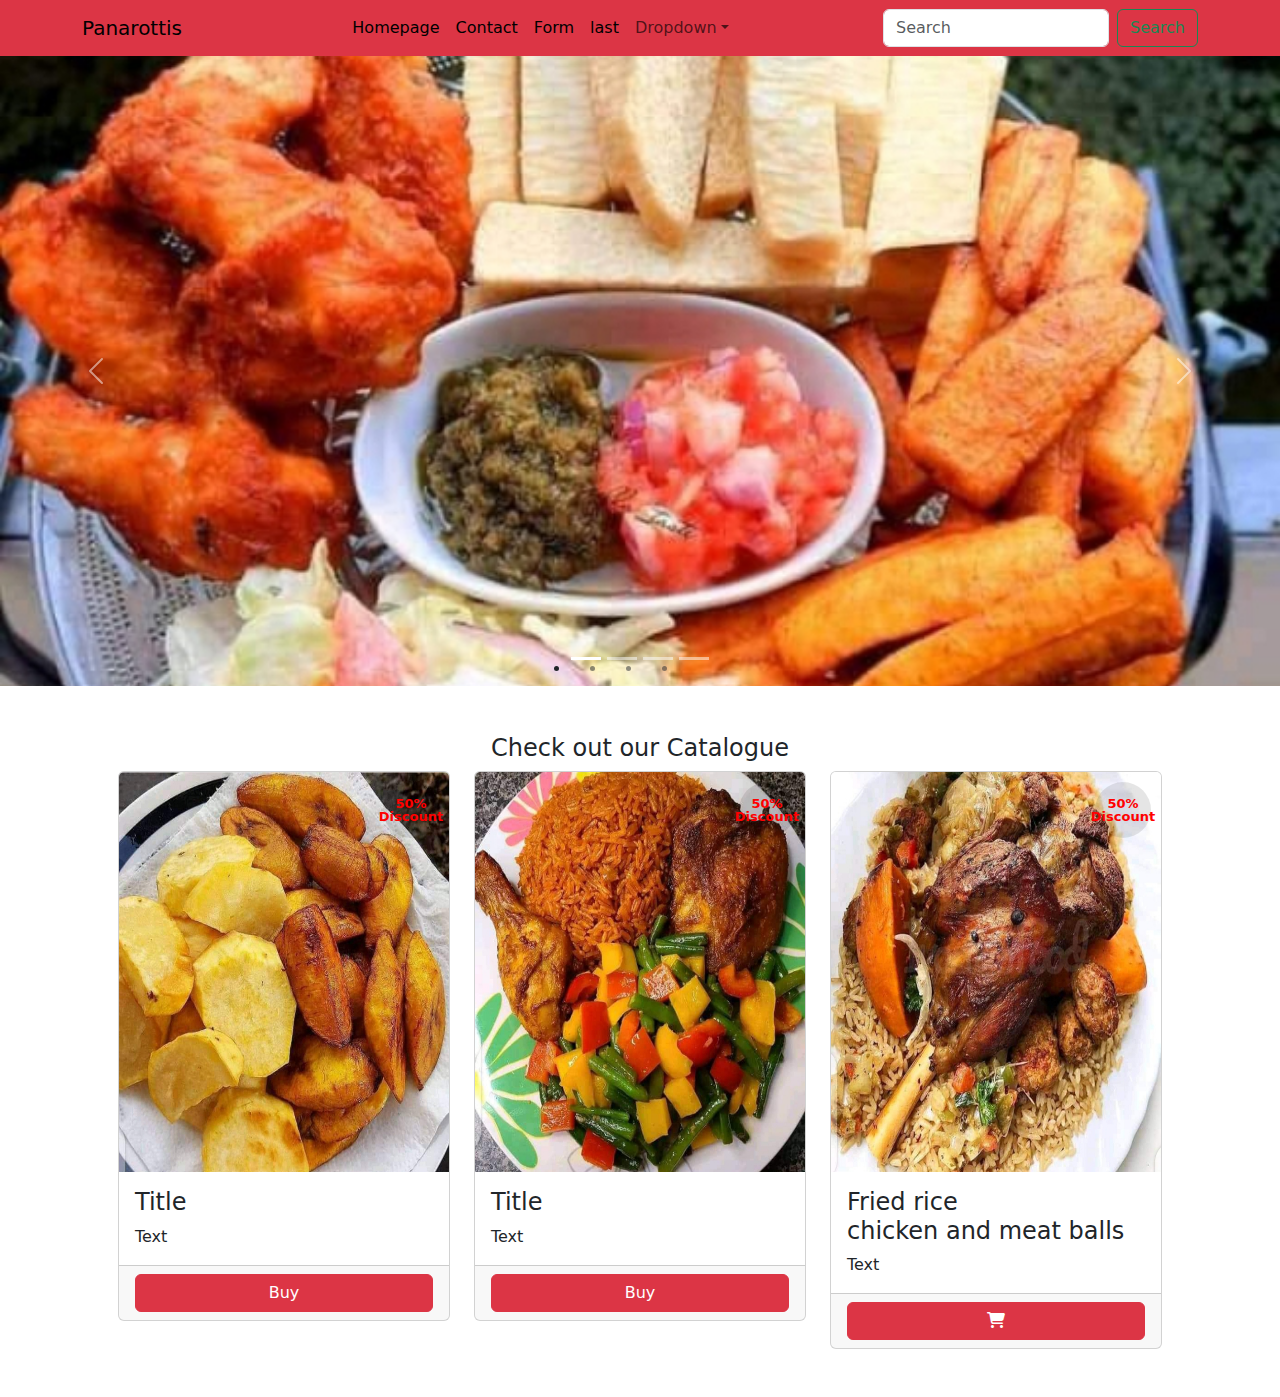
==== index.html @ 8d48247d "not completed" ====
<!DOCTYPE html>
<html lang="en">

<head>
    <meta charset="UTF-8">
    <meta http-equiv="X-UA-Compatible" content="IE=edge">
    <meta name="viewport" content="width=device-width, initial-scale=1.0">
    <title>Document</title>
    <link rel="stylesheet" href="./bootstrap.min.css">
    <link rel="stylesheet" href="./style.css">
    <link rel="stylesheet" href="./animate.min.css">
    <link rel="stylesheet" href="./fontawesome-free-6.4.0-web/css/all.min.css">
</head>

<body>
    <header>
     <!-- <nav class="navbar navbar-expand-md bg-danger navbar-dark">

     <a href="" class="navbar-brand">Logo</a>

     <button class="navbar-toggler" data-bs-target="#links" data-bs-toggle="collapse">
      <span class="navbar-toggler-icon"></span>
     </button>

     <div class="collapse navbar-collapse" id="links">
       <ul class="navbar-nav">
          <li class="nav-item"><a class="nav-link"href="">About</a></li>
          <li class="nav-item"><a class="nav-link"href="">Contact</a></li>
          <li class="nav-item"><a class="nav-link"href="">Payment</a></li> 
          
          <li class="nav-item dropdown" data-bs-toggle="dropdown">
            <a class="nav-link dropdown-toggle" href="">Services</a>
            
            <div class="dropdown-menu">
                <a href="" class="dropdown-item">Coding</a>
                <a href="" class="dropdown-item">CrytoCurrency Trading</a>
            </div>
          </li>    
       </ul>
     </div>
   </nav> -->


    <nav class="navbar navbar-expand-sm navbar-light bg-danger bs-w-40%">
        <div class="container">
            <a class="navbar-brand" href="#" >Panarottis</a>          
            <button class="navbar-toggler d-lg-none" type="button" data-bs-toggle="collapse"
                data-bs-target="#collapsibleNavId" aria-controls="collapsibleNavId" aria-expanded="false"
                aria-label="Toggle navigation">
                <span class="navbar-toggler-icon"></span>
            </button>

            
            <div class="collapse navbar-collapse" id="collapsibleNavId">
                <ul class="navbar-nav m-auto mt-2 mt-lg-0">
                    
                    <li class="nav-item">
                        <a class="nav-link active" href="./index.html" aria-current="page">Homepage <span
                                class="visually-hidden">(current)</span></a>
                    </li>

                    <li class="nav-item">
                        <a class="nav-link active" href="./contact.html" aria-current="page">Contact <span
                                class="visually-hidden">(current)</span></a>
                    </li>

                    <li class="nav-item">
                        <a class="nav-link active" href="./faq.html" aria-current="page">Form <span
                                class="visually-hidden">(current)</span></a>
                    </li>

                    <li class="nav-item">
                        <a class="nav-link active" href="./testing.html" aria-current="page">last <span
                                class="visually-hidden">(current)</span></a>
                    </li>
                    <!-- <li class="nav-item">
                        <a class="nav-link" href="#">Link</a>
                    </li> -->
                    <li class="nav-item dropdown">
                        <a class="nav-link dropdown-toggle" href="#" id="dropdownId" data-bs-toggle="dropdown"
                            aria-haspopup="true" aria-expanded="false">Dropdown</a>
                        <div class="dropdown-menu" aria-labelledby="dropdownId">
                            <a class="dropdown-item" href="#">Action 1</a>
                            <a class="dropdown-item" href="#">Action 2</a>
                            <a class="dropdown-item" href="#">Action 3</a>
                            <a class="dropdown-item" href="#">Action 4</a>
                        </div>
                    </li>
                </ul>
                <form class="d-flex my-2 my-lg-0">
                    <input class="form-control me-sm-2" type="text" placeholder="Search">
                    <button class="btn btn-outline-success my-2 my-sm-0" type="submit">Search</button>
                </form>
            </div>
        </div>
    </nav>

    <div id="carouselId" class="carousel slide" data-bs-ride="carousel">
        <div class="carousel-indicators">
            <li data-bs-target="#carouselId" data-bs-slide-to="0" class="active" aria-current="true"
                aria-label="First slide"></li>
            <li data-bs-target="#carouselId" data-bs-slide-to="1" aria-label="Second slide"></li>
            <li data-bs-target="#carouselId" data-bs-slide-to="2" aria-label="Third slide"></li>
            <li data-bs-target="#carouselId" data-bs-slide-to="3" aria-label="Fourth slide"></li>
        </div>
        <div class="carousel-inner" role="listbox">
            <div class="carousel-item active">
                <img src="./image/9.png" class="w-100 d-block" alt="First slide">
            </div>
            <div class="carousel-item">
                <img src="./image/6.png" class="w-100 d-block" alt="Second slide">
            </div>
            <div class="carousel-item">
                <img src="./image/8.png" class="w-100 d-block" alt="Third slide">
            </div>

            <div class="carousel-item">
                <img src="./image/3.png" class="w-100 d-block" alt="Fourth slide">
            </div>
        </div>
        <button class="carousel-control-prev" type="button" data-bs-target="#carouselId" data-bs-slide="prev">
            <span class="carousel-control-prev-icon" aria-hidden="true"></span>
            <span class="visually-hidden">Previous</span>
        </button>
        <button class="carousel-control-next" type="button" data-bs-target="#carouselId" data-bs-slide="next">
            <span class="carousel-control-next-icon" aria-hidden="true"></span>
            <span class="visually-hidden">Next</span>
        </button>
    </div>
    </div>
   

    </header> 

    <main class="product container p-md-5 p-1">
        <h4 class="text-center animate__animated animate__heartBeat animate__infinite animate__delay-25">Check out our Catalogue</h4>

        <div class="row">
            <div class="col-md-4 col-12">
                <div class="card">
                    <img class="card-img-top" src="./image/8.png" alt="Title">
                    <span class="badge rounded-pill text-bg-primary ">50%<br>Discount </span>
                    <div class="card-body">
                        <h4 class="card-title">Title</h4>
                        <p class="card-text">Text</p>
                    </div>
                    <div class="card-footer">
                        <button class="w-100 btn btn-danger">Buy</button>
                    </div>
                </div>
            </div>

            <div class="col-md-4 col-12">
                <div class="card">
                    <img class="card-img-top" src="./image/5.png" alt="Title">
                    <span class="badge rounded-pill text-bg-primary ">50%<br>Discount </span>
                    <div class="card-body">
                        <h4 class="card-title">Title</h4>
                        <p class="card-text">Text</p>
                    </div>

                    <div class="card-footer">
                        <button class="w-100 btn btn-danger">Buy</button>
                    </div>
                </div>
            </div>
            <div class="col-md-4 col-12">
                <div class="card">
                    <img class="card-img-top" src="./image/7.png" alt="Title">
                    <span class="badge rounded-pill text-bg-primary ">50%<br>Discount</span>
                    <div class="card-body">
                        <h4 class="card-title">Fried rice <br> chicken and meat balls</h4>
                        <p class="card-text">Text</p>
                    </div>

                    <div class="card-footer">
                        <button class="w-100 btn btn-danger"><i class="fa-solid fa-shopping-cart"></i></button>
                    </div>
                </div>
            </div>

        </div>
    </main>


    <script src="./bootstrap.bundle.min.js"></script>
</body>

</html>
---- style.css ----
.carousel-item img{
    height: 70vh;
    object-fit: cover;
}

.product .badge {
    display: flex;
    justify-content: center;
    align-items: center;
    width: 3.5rem;
    height: 3.5rem;
    position: absolute;
    top: 10px;
    right: 10px;
    background-color:rgb(0,0,0,0.1)!important;
    font-size: small;
    color: red !important;
    
}

img{
    width: 15rem;
    height: 25rem;
}
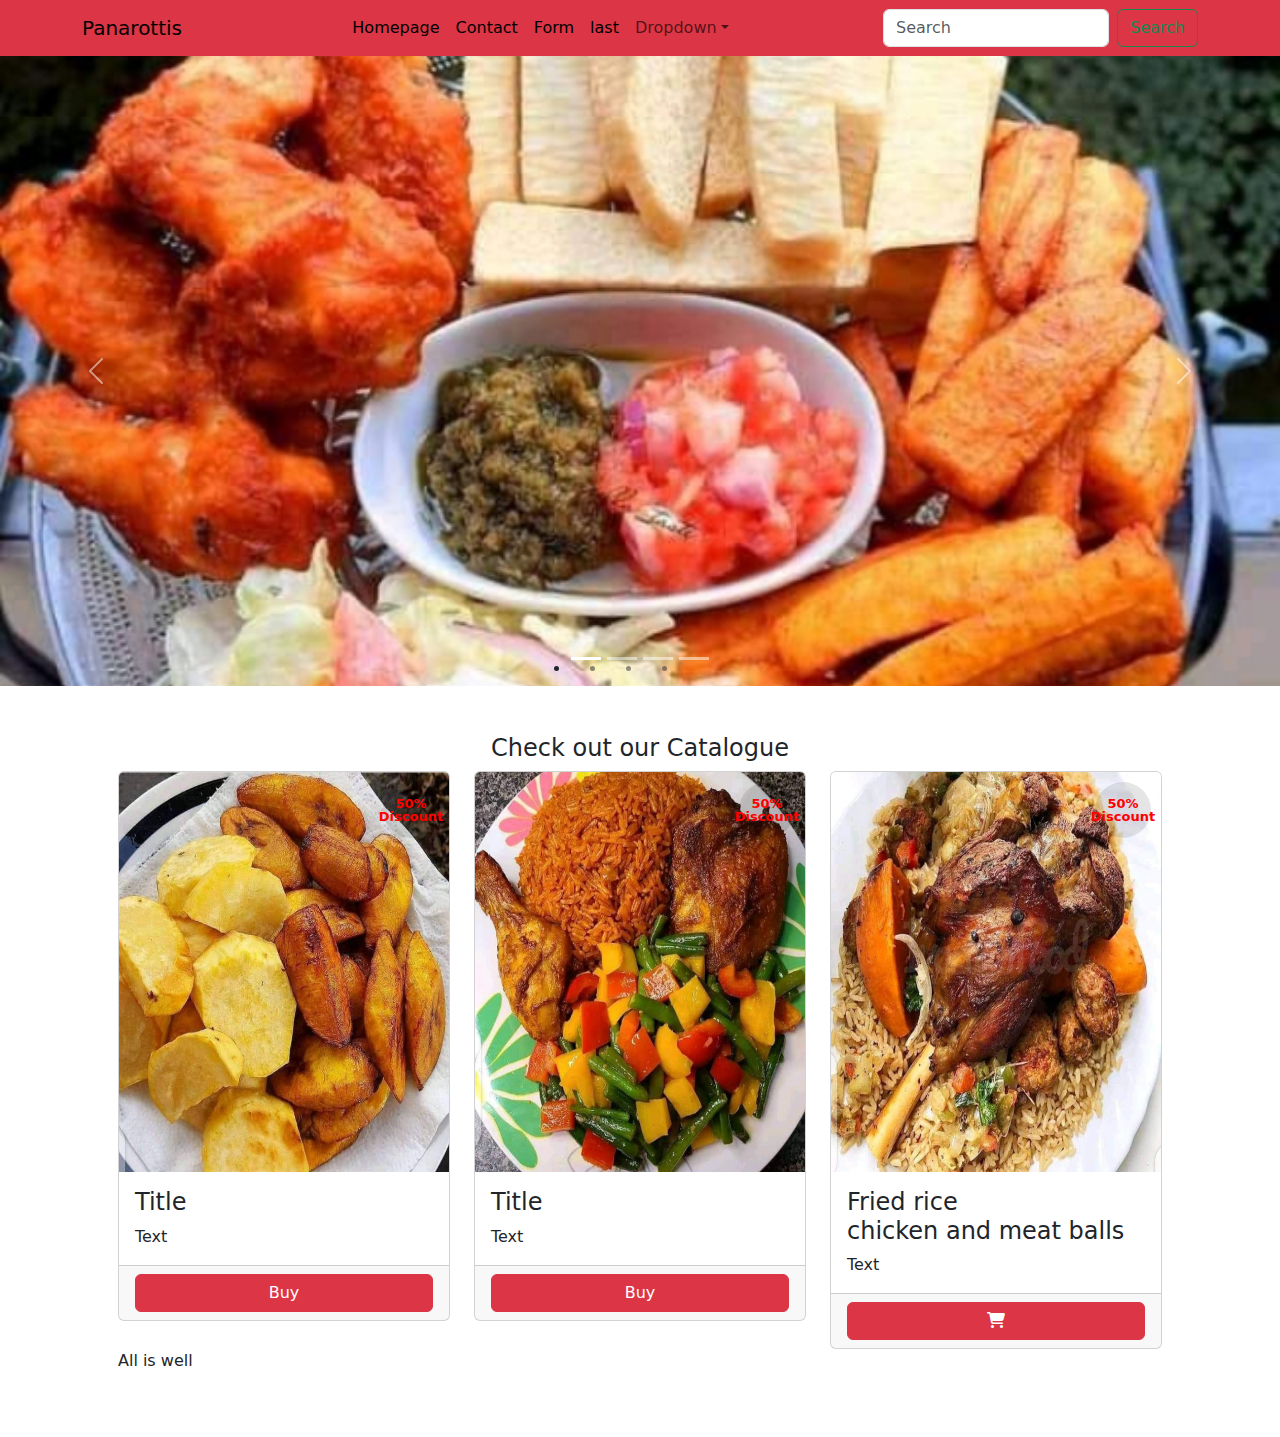
==== commit b6201759: "done" ====
--- a/index.html
+++ b/index.html
@@ -178,7 +178,7 @@
                     </div>
                 </div>
             </div>
-
+            <p>All is well</p>
         </div>
     </main>
 
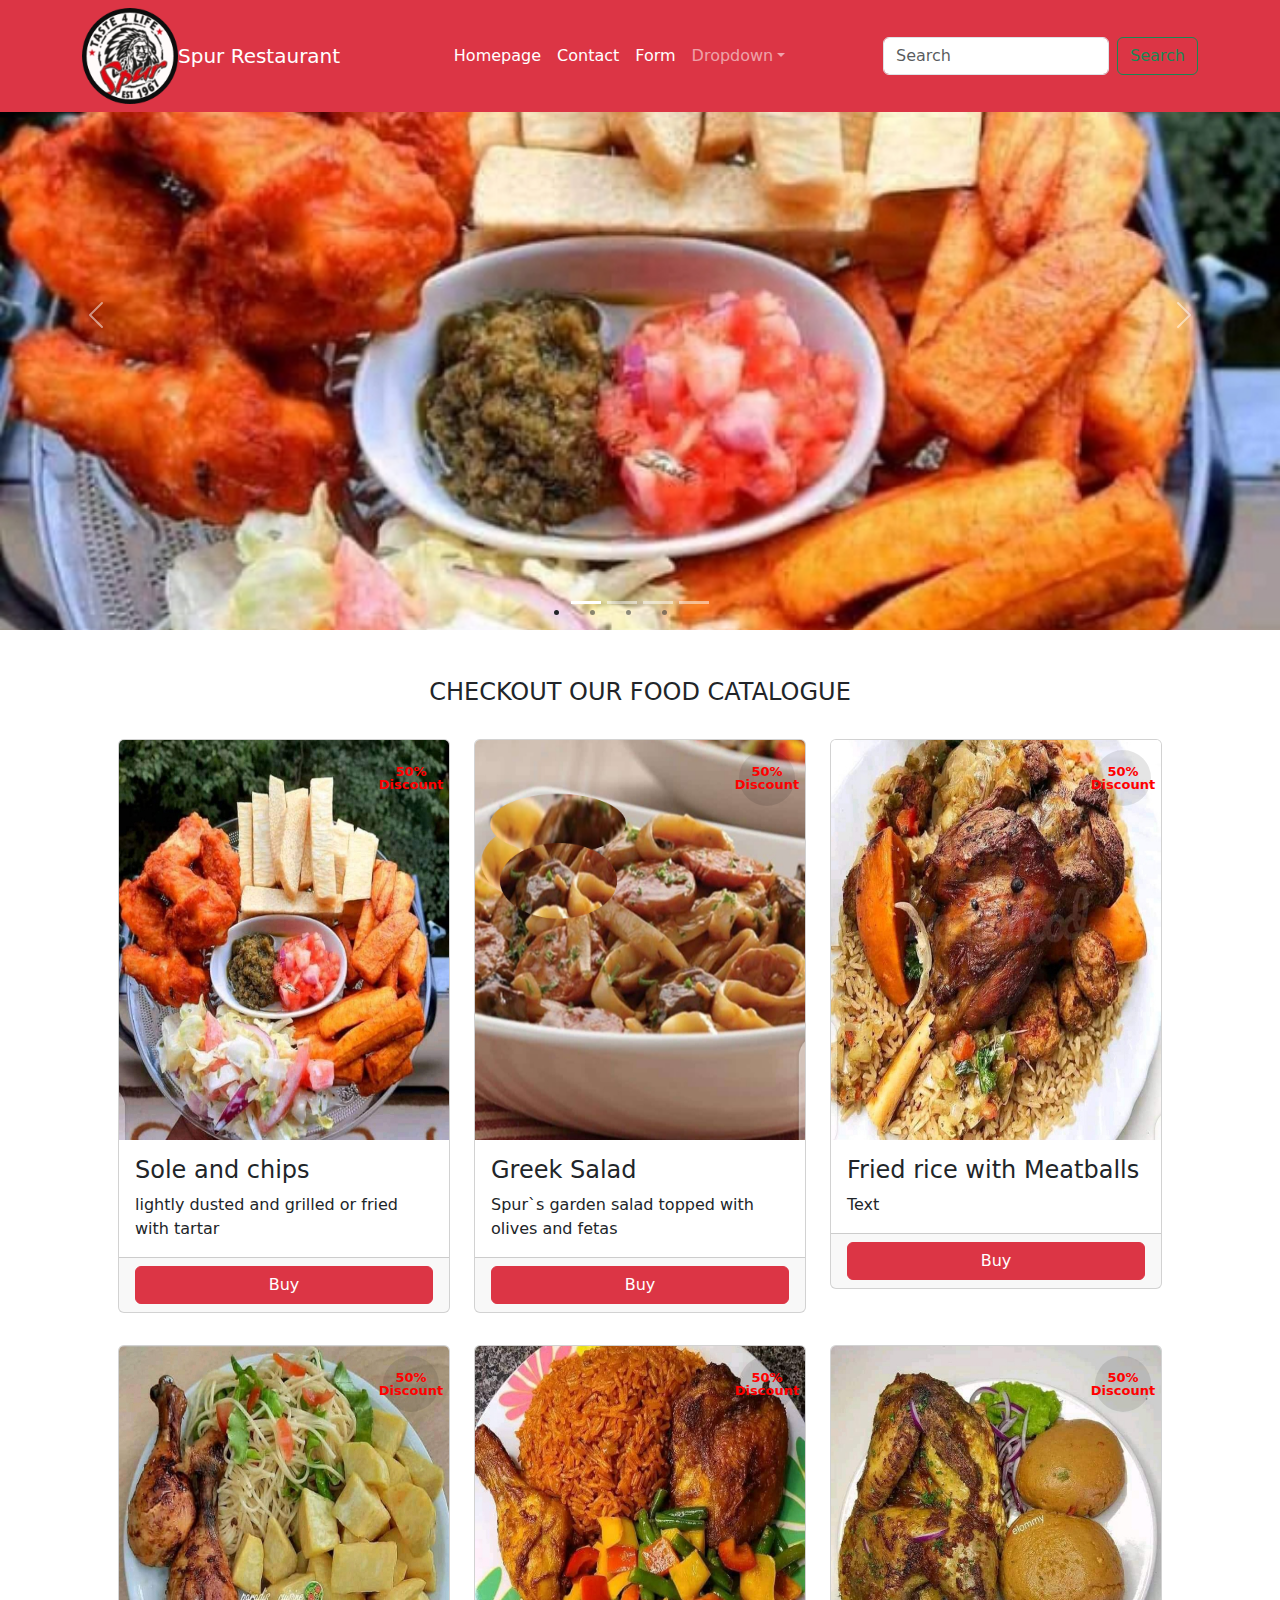
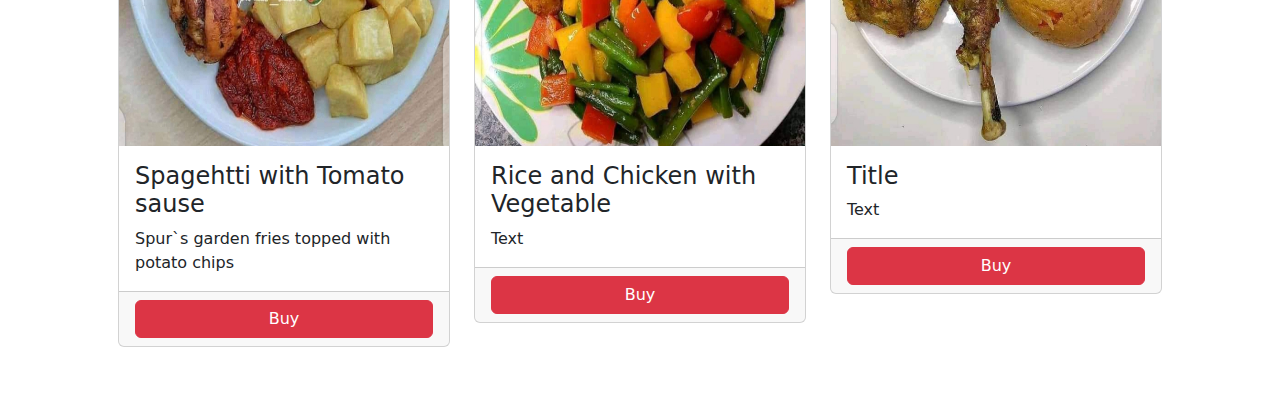
==== commit 5e20a6f6: "done" ====
--- a/index.html
+++ b/index.html
@@ -41,9 +41,14 @@
    </nav> -->
 
 
-    <nav class="navbar navbar-expand-sm navbar-light bg-danger bs-w-40%">
+    <nav class="navbar navbar-expand-sm navbar-dark bg-danger bs-w-40% fixed-top">
         <div class="container">
-            <a class="navbar-brand" href="#" >Panarottis</a>          
+            <div class="logo">
+              <img src="./image/0.png">
+            </div>
+            
+            <a class="navbar-brand" href="#" >Spur Restaurant</a> 
+                   
             <button class="navbar-toggler d-lg-none" type="button" data-bs-toggle="collapse"
                 data-bs-target="#collapsibleNavId" aria-controls="collapsibleNavId" aria-expanded="false"
                 aria-label="Toggle navigation">
@@ -69,10 +74,7 @@
                                 class="visually-hidden">(current)</span></a>
                     </li>
 
-                    <li class="nav-item">
-                        <a class="nav-link active" href="./testing.html" aria-current="page">last <span
-                                class="visually-hidden">(current)</span></a>
-                    </li>
+                    
                     <!-- <li class="nav-item">
                         <a class="nav-link" href="#">Link</a>
                     </li> -->
@@ -80,10 +82,10 @@
                         <a class="nav-link dropdown-toggle" href="#" id="dropdownId" data-bs-toggle="dropdown"
                             aria-haspopup="true" aria-expanded="false">Dropdown</a>
                         <div class="dropdown-menu" aria-labelledby="dropdownId">
-                            <a class="dropdown-item" href="#">Action 1</a>
-                            <a class="dropdown-item" href="#">Action 2</a>
-                            <a class="dropdown-item" href="#">Action 3</a>
-                            <a class="dropdown-item" href="#">Action 4</a>
+                            <a class="dropdown-item" href="#">Find a spur</a>
+                            <a class="dropdown-item" href="#">Kids</a>
+                            <a class="dropdown-item" href="#">Loyalty Club</a>
+                            <a class="dropdown-item" href="#">Our Story</a>
                         </div>
                     </li>
                 </ul>
@@ -91,8 +93,27 @@
                     <input class="form-control me-sm-2" type="text" placeholder="Search">
                     <button class="btn btn-outline-success my-2 my-sm-0" type="submit">Search</button>
                 </form>
-            </div>
-        </div>
+                
+                <!-- <button class="navbar-toggle bg-danger" type="end" data-bs-toggle="offcanvas" data-bs-target="#offcanvasNavbar"
+                aria-controls="offcanvasNavbar">
+                   <span class="navbar-toggler-icon"></span>
+               </button>
+        
+               <div class="offcanvas offcanvas-bottom" tabindex="-1"  id="offcanvasNavbar"
+                  aria-labelledby="offcanvasNavbarLabel">
+                  <div class="offcanvas-header">
+                   <h5 class="offcanvas-title" id="offcanvasNavbarLabel">Show boy</h5>
+                   <button  class="btn-close text-reset" type="button" data-bs-dismiss="offcanvas" aria-label="Close"></button>
+                  </div>
+               </div> -->
+
+
+
+
+            </div>
+        </div>
+        
+
     </nav>
 
     <div id="carouselId" class="carousel slide" data-bs-ride="carousel">
@@ -133,53 +154,106 @@
     </header> 
 
     <main class="product container p-md-5 p-1">
-        <h4 class="text-center animate__animated animate__heartBeat animate__infinite animate__delay-25">Check out our Catalogue</h4>
+        <h4 class="text-center animate__animated animate__heartBeat animate__infinite animate__delay-25">CHECKOUT OUR FOOD CATALOGUE</h4>
 
         <div class="row">
             <div class="col-md-4 col-12">
                 <div class="card">
-                    <img class="card-img-top" src="./image/8.png" alt="Title">
+                    <img class="card-img-top" src="./image/9.png" alt="Title">
+                    <span class="badge rounded-pill text-bg-primary ">50%<br>Discount </span>
+                    <div class="card-body">
+                        <h4 class="card-title">Sole and chips </h4>
+                        <p class="card-text">lightly dusted and grilled or fried with tartar</p>
+                    </div>
+                    <div class="card-footer">
+                        <button class="w-100 btn btn-danger">Buy</button>
+                    </div>
+                </div>
+            </div>
+
+            <div class="col-md-4 col-12">
+                <div class="card">
+                    <img class="card-img-top" src="./image/3.png" alt="Title">
+                    <span class="badge rounded-pill text-bg-primary ">50%<br>Discount </span>
+                    <div class="card-body">
+                        <h4 class="card-title">Greek Salad</h4>
+                        <p class="card-text">Spur`s garden salad topped with olives and fetas</p>
+                    </div>
+
+                    <div class="card-footer">
+                        <button class="w-100 btn btn-danger">Buy</button>
+                    </div>
+                </div>
+            </div>
+           
+           
+            <div class="col-md-4 col-12">
+                <div class="card">
+                    <img class="card-img-top" src="./image/7.png" alt="Title">
+                    <span class="badge rounded-pill text-bg-primary ">50%<br>Discount </span>
+                    <div class="card-body">
+                        <h4 class="card-title">Fried rice with Meatballs</h4>
+                        <p class="card-text">Text</p>
+                    </div>
+
+                    <div class="card-footer">
+                        <button class="w-100 btn btn-danger">Buy</button>
+                    </div>
+                </div>
+            </div>
+        </div>
+    
+        <div class="row">
+            
+
+            <div class="col-md-4 col-12">
+                <div class="card">
+                    <img class="card-img-top" src="./image/10.png" alt="Title">
+                    <span class="badge rounded-pill text-bg-primary ">50%<br>Discount </span>
+                    <div class="card-body">
+                        <h4 class="card-title">Spagehtti with Tomato sause</h4>
+                        <p class="card-text">Spur`s garden fries topped with potato chips</p>
+                    </div>
+
+                    <div class="card-footer">
+                        <button class="w-100 btn btn-danger">Buy</button>
+                    </div>
+                </div>
+            </div>
+           
+            
+            <div class="col-md-4 col-12">
+                <div class="card">
+                    <img class="card-img-top" src="./image/5.png" alt="Title">
+                    <span class="badge rounded-pill text-bg-primary ">50%<br>Discount </span>
+                    <div class="card-body">
+                        <h4 class="card-title">Rice and Chicken with Vegetable</h4>
+                        <p class="card-text">Text</p>
+                    </div>
+
+                    <div class="card-footer">
+                        <button class="w-100 btn btn-danger">Buy</button>
+                    </div>
+                </div>
+            </div>
+
+            <div class="col-md-4 col-12">
+                <div class="card">
+                    <img class="card-img-top" src="./image/11.png" alt="Title">
                     <span class="badge rounded-pill text-bg-primary ">50%<br>Discount </span>
                     <div class="card-body">
                         <h4 class="card-title">Title</h4>
                         <p class="card-text">Text</p>
                     </div>
-                    <div class="card-footer">
-                        <button class="w-100 btn btn-danger">Buy</button>
-                    </div>
-                </div>
-            </div>
-
-            <div class="col-md-4 col-12">
-                <div class="card">
-                    <img class="card-img-top" src="./image/5.png" alt="Title">
-                    <span class="badge rounded-pill text-bg-primary ">50%<br>Discount </span>
-                    <div class="card-body">
-                        <h4 class="card-title">Title</h4>
-                        <p class="card-text">Text</p>
-                    </div>
-
-                    <div class="card-footer">
-                        <button class="w-100 btn btn-danger">Buy</button>
-                    </div>
-                </div>
-            </div>
-            <div class="col-md-4 col-12">
-                <div class="card">
-                    <img class="card-img-top" src="./image/7.png" alt="Title">
-                    <span class="badge rounded-pill text-bg-primary ">50%<br>Discount</span>
-                    <div class="card-body">
-                        <h4 class="card-title">Fried rice <br> chicken and meat balls</h4>
-                        <p class="card-text">Text</p>
-                    </div>
-
-                    <div class="card-footer">
-                        <button class="w-100 btn btn-danger"><i class="fa-solid fa-shopping-cart"></i></button>
-                    </div>
-                </div>
-            </div>
-            <p>All is well</p>
-        </div>
+
+                    <div class="card-footer">
+                        <button class="w-100 btn btn-danger">Buy</button>
+                    </div>
+                </div>
+            </div>
+        </div>
+
+
     </main>
 
 
--- a/style.css
+++ b/style.css
@@ -21,4 +21,13 @@
 img{
     width: 15rem;
     height: 25rem;
+}
+
+.row{
+    margin-top: 2rem;
+}
+
+.logo> img{
+    width: 6rem;
+    height: 6rem;
 }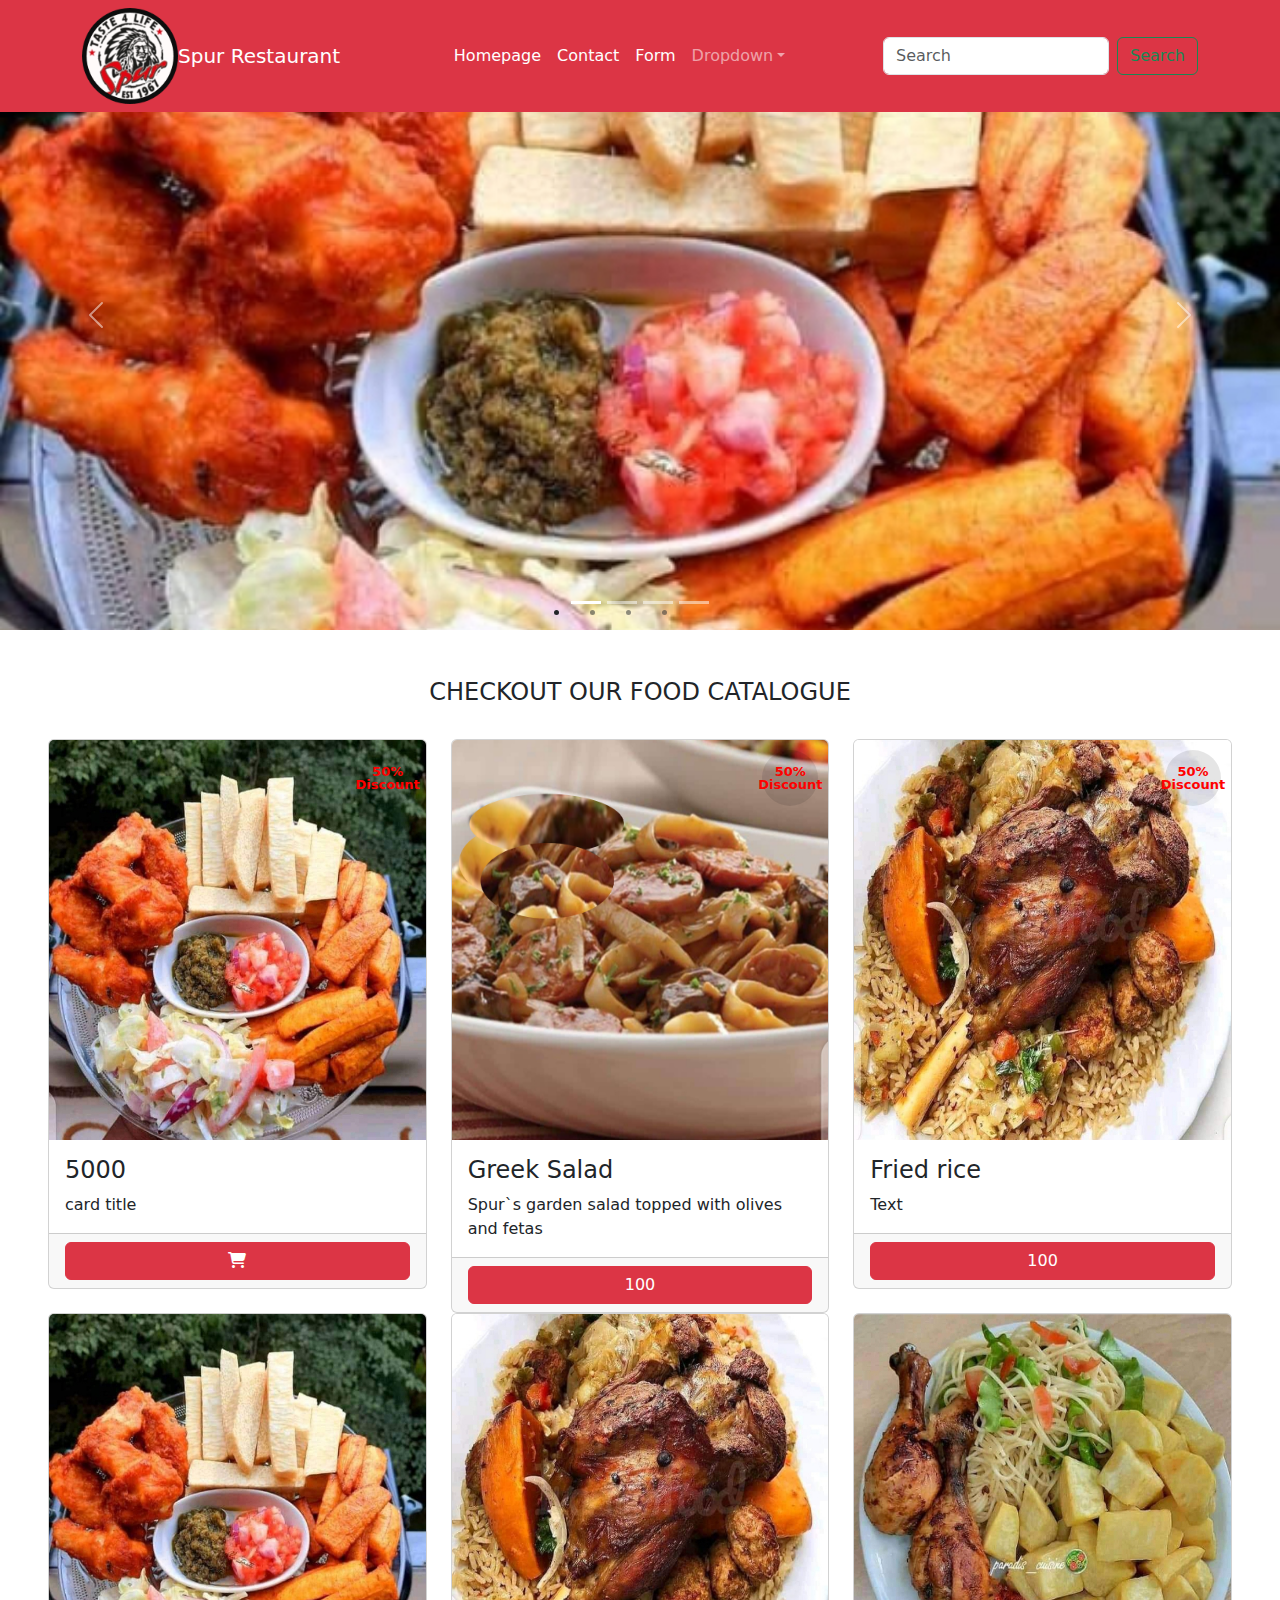
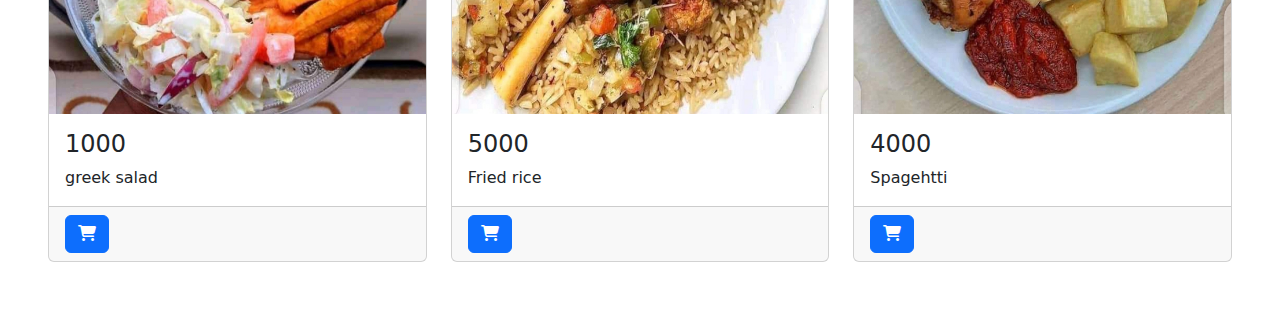
==== commit 04883ee0: "paymeny path created" ====
--- a/index.html
+++ b/index.html
@@ -86,6 +86,7 @@
                             <a class="dropdown-item" href="#">Kids</a>
                             <a class="dropdown-item" href="#">Loyalty Club</a>
                             <a class="dropdown-item" href="#">Our Story</a>
+                            <a class="dropdown-item" href="#">Taset for life</a>
                         </div>
                     </li>
                 </ul>
@@ -112,8 +113,6 @@
 
             </div>
         </div>
-        
-
     </nav>
 
     <div id="carouselId" class="carousel slide" data-bs-ride="carousel">
@@ -147,13 +146,13 @@
             <span class="carousel-control-next-icon" aria-hidden="true"></span>
             <span class="visually-hidden">Next</span>
         </button>
-    </div>
+        </div>
     </div>
    
 
     </header> 
 
-    <main class="product container p-md-5 p-1">
+    <main class="product container-fluid p-md-5 p-1">
         <h4 class="text-center animate__animated animate__heartBeat animate__infinite animate__delay-25">CHECKOUT OUR FOOD CATALOGUE</h4>
 
         <div class="row">
@@ -162,11 +161,11 @@
                     <img class="card-img-top" src="./image/9.png" alt="Title">
                     <span class="badge rounded-pill text-bg-primary ">50%<br>Discount </span>
                     <div class="card-body">
-                        <h4 class="card-title">Sole and chips </h4>
-                        <p class="card-text">lightly dusted and grilled or fried with tartar</p>
-                    </div>
-                    <div class="card-footer">
-                        <button class="w-100 btn btn-danger">Buy</button>
+                        <h4 class="card-title">5000 </h4>
+                        <p class="card-text">card title</p>
+                    </div>
+                    <div class="card-footer">
+                        <button class="w-100 btn btn-danger"><i class="fa-solid fa-shopping-cart"></i></button>
                     </div>
                 </div>
             </div>
@@ -181,7 +180,7 @@
                     </div>
 
                     <div class="card-footer">
-                        <button class="w-100 btn btn-danger">Buy</button>
+                        <button class="w-100 btn btn-danger">100</button>
                     </div>
                 </div>
             </div>
@@ -192,18 +191,18 @@
                     <img class="card-img-top" src="./image/7.png" alt="Title">
                     <span class="badge rounded-pill text-bg-primary ">50%<br>Discount </span>
                     <div class="card-body">
-                        <h4 class="card-title">Fried rice with Meatballs</h4>
+                        <h4 class="card-title">Fried rice</h4>
                         <p class="card-text">Text</p>
                     </div>
 
                     <div class="card-footer">
-                        <button class="w-100 btn btn-danger">Buy</button>
+                        <button class="w-100 btn btn-danger">100</button>
                     </div>
                 </div>
             </div>
         </div>
     
-        <div class="row">
+        <!-- <div class="row">
             
 
             <div class="col-md-4 col-12">
@@ -211,7 +210,7 @@
                     <img class="card-img-top" src="./image/10.png" alt="Title">
                     <span class="badge rounded-pill text-bg-primary ">50%<br>Discount </span>
                     <div class="card-body">
-                        <h4 class="card-title">Spagehtti with Tomato sause</h4>
+                        <h4 class="card-title">Spagehtti </h4>
                         <p class="card-text">Spur`s garden fries topped with potato chips</p>
                     </div>
 
@@ -251,13 +250,16 @@
                     </div>
                 </div>
             </div>
-        </div>
+        </div> -->
 
 
     </main>
 
-
+    <script src="./js.paystack.co_v2_inline.js"></script>
     <script src="./bootstrap.bundle.min.js"></script>
+    <script src="./jquery-3.7.0.js"></script>
+    <script src="./script.js"></script>
+    
 </body>
 
 </html>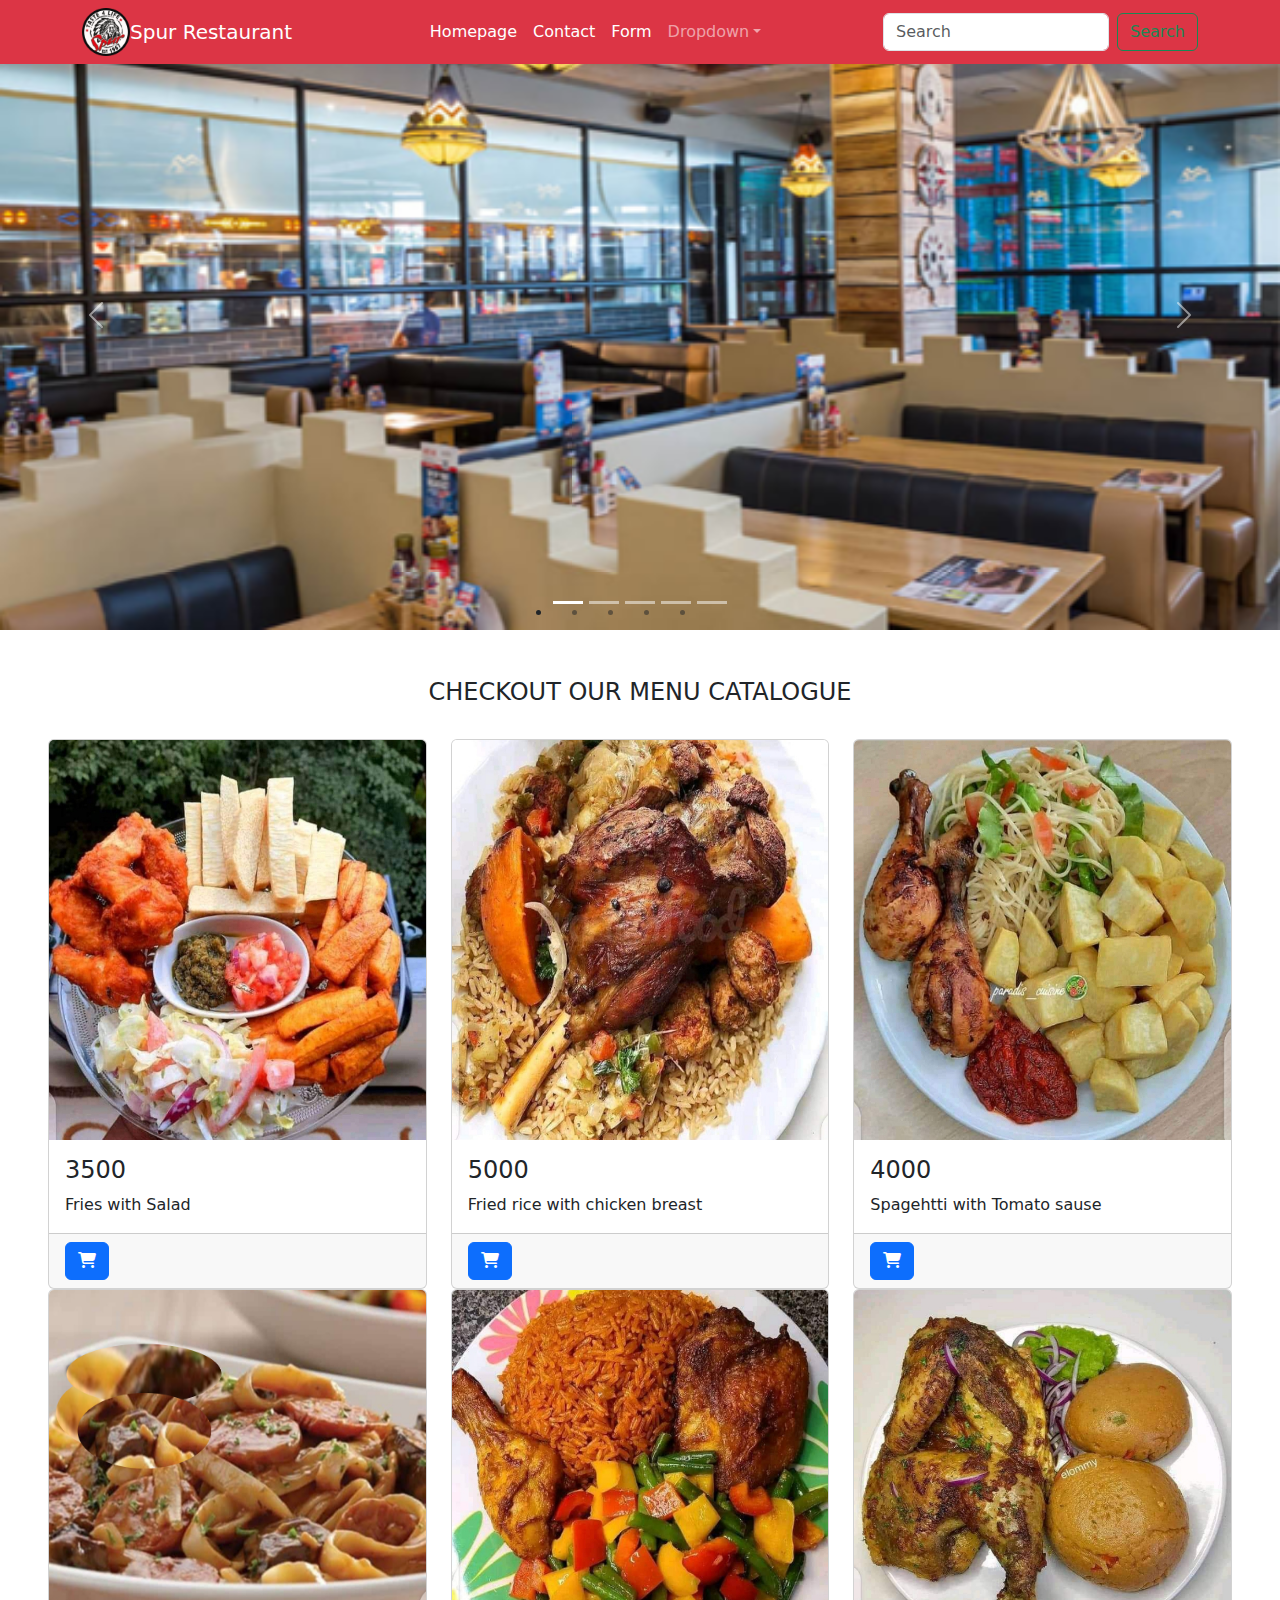
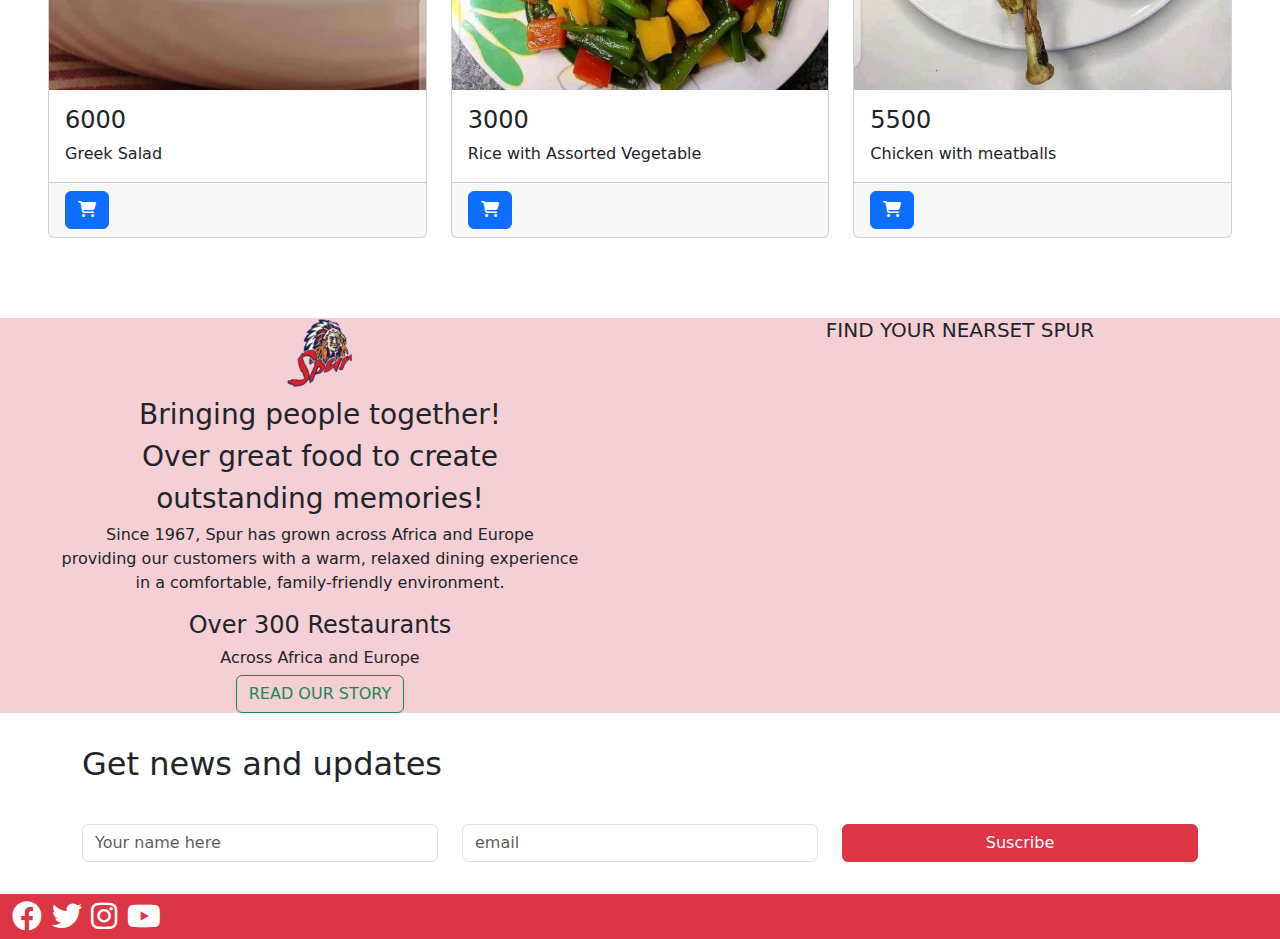
==== commit d1de00ee: "footer added" ====
--- a/index.html
+++ b/index.html
@@ -86,7 +86,7 @@
                             <a class="dropdown-item" href="#">Kids</a>
                             <a class="dropdown-item" href="#">Loyalty Club</a>
                             <a class="dropdown-item" href="#">Our Story</a>
-                            <a class="dropdown-item" href="#">Taset for life</a>
+                            <a class="dropdown-item" href="#">Taste for life</a>
                         </div>
                     </li>
                 </ul>
@@ -115,17 +115,18 @@
         </div>
     </nav>
 
-    <div id="carouselId" class="carousel slide" data-bs-ride="carousel">
+    <div  class="carousel slide" data-bs-ride="carousel" id="carouselId">
         <div class="carousel-indicators">
             <li data-bs-target="#carouselId" data-bs-slide-to="0" class="active" aria-current="true"
                 aria-label="First slide"></li>
             <li data-bs-target="#carouselId" data-bs-slide-to="1" aria-label="Second slide"></li>
             <li data-bs-target="#carouselId" data-bs-slide-to="2" aria-label="Third slide"></li>
             <li data-bs-target="#carouselId" data-bs-slide-to="3" aria-label="Fourth slide"></li>
+            <li data-bs-target="#carouselId" data-bs-slide-to="4" aria-label="Fifth slide"></li>
         </div>
         <div class="carousel-inner" role="listbox">
             <div class="carousel-item active">
-                <img src="./image/9.png" class="w-100 d-block" alt="First slide">
+                <img src="./image/12.png" class="w-100 d-block" alt="First slide">
             </div>
             <div class="carousel-item">
                 <img src="./image/6.png" class="w-100 d-block" alt="Second slide">
@@ -136,6 +137,10 @@
 
             <div class="carousel-item">
                 <img src="./image/3.png" class="w-100 d-block" alt="Fourth slide">
+            </div>
+
+            <div class="carousel-item">
+                <img src="./image/9.png" class="w-100 d-block" alt="Fifth slide">
             </div>
         </div>
         <button class="carousel-control-prev" type="button" data-bs-target="#carouselId" data-bs-slide="prev">
@@ -153,53 +158,15 @@
     </header> 
 
     <main class="product container-fluid p-md-5 p-1">
-        <h4 class="text-center animate__animated animate__heartBeat animate__infinite animate__delay-25">CHECKOUT OUR FOOD CATALOGUE</h4>
-
-        <div class="row">
-            <div class="col-md-4 col-12">
-                <div class="card">
-                    <img class="card-img-top" src="./image/9.png" alt="Title">
-                    <span class="badge rounded-pill text-bg-primary ">50%<br>Discount </span>
-                    <div class="card-body">
-                        <h4 class="card-title">5000 </h4>
-                        <p class="card-text">card title</p>
-                    </div>
-                    <div class="card-footer">
-                        <button class="w-100 btn btn-danger"><i class="fa-solid fa-shopping-cart"></i></button>
-                    </div>
-                </div>
-            </div>
-
-            <div class="col-md-4 col-12">
-                <div class="card">
-                    <img class="card-img-top" src="./image/3.png" alt="Title">
-                    <span class="badge rounded-pill text-bg-primary ">50%<br>Discount </span>
-                    <div class="card-body">
-                        <h4 class="card-title">Greek Salad</h4>
-                        <p class="card-text">Spur`s garden salad topped with olives and fetas</p>
-                    </div>
-
-                    <div class="card-footer">
-                        <button class="w-100 btn btn-danger">100</button>
-                    </div>
-                </div>
-            </div>
-           
-           
-            <div class="col-md-4 col-12">
-                <div class="card">
-                    <img class="card-img-top" src="./image/7.png" alt="Title">
-                    <span class="badge rounded-pill text-bg-primary ">50%<br>Discount </span>
-                    <div class="card-body">
-                        <h4 class="card-title">Fried rice</h4>
-                        <p class="card-text">Text</p>
-                    </div>
-
-                    <div class="card-footer">
-                        <button class="w-100 btn btn-danger">100</button>
-                    </div>
-                </div>
-            </div>
+        <h4 class="text-center animate__animated animate__heartBeat animate__infinite animate__delay-25">CHECKOUT OUR MENU CATALOGUE</h4>
+
+        <div class="row">
+          
+
+           
+           
+           
+            
         </div>
     
         <!-- <div class="row">
@@ -255,6 +222,70 @@
 
     </main>
 
+    
+    <div class="container-fluid" id="franchise">
+        <div class="row ">
+            <div class="col-sm-6 col-12 text-center my-auto " >
+                <img src="./image/13.png" class="logo2" >
+                <h3>Bringing people together! </h3>
+                <h3>Over great food to create </h3>
+                <h3>outstanding memories!</h3>
+                <p>Since 1967, Spur has grown across Africa and Europe<br>providing our customers with a warm, relaxed dining experience <br>in a comfortable, family-friendly environment.</p>
+                
+                <h4>Over 300 Restaurants</h4>
+                <h6>Across Africa and Europe</h6>
+                <a href="https://en.wikipedia.org/wiki/Spur_Steak_Ranches" target="_blank"><button class="btn btn-outline-success my-2 my-sm-0 " type="">READ OUR STORY</button></a>
+            </div>
+            <div class="col-sm-6 col-12 item-centet">
+                <h5 class=text-center>FIND YOUR NEARSET SPUR</h5>
+                <iframe src="https://www.google.com/maps/embed?pb=!1m14!1m8!1m3!1d3143.781024638951!2d3.479242!3d6.449065!3m2!1i1024!2i768!4f13.1!3m3!1m2!1s0x103bf5c53e7a48e9%3A0xaf9b4c11aae723d6!2sAdmiral%20Spur!5e1!3m2!1sen!2sng!4v1687948636335!5m2!1sen!2sng" width="600" height="450" style="border:0;" allowfullscreen="" loading="lazy" referrerpolicy="no-referrer-when-downgrade" class="map" alt="location map"></iframe>
+            </div>
+
+        </div> 
+    </div>
+
+    <div class="container">
+        <div class="row">
+            <div class="col-sm-12 col-12 " >
+                <h2>Get news and updates</h2>
+            </div>
+        </div>
+
+        <div class="row">
+            <div class="col-sm-4 col-12 ">
+                <input type="text" class="form-control" placeholder="Your name here" target="_blank">
+            </div>
+
+            <div class="col-sm-4 col-12 ">
+                <input type="email" class="form-control " placeholder="email">
+            </div>
+
+            <div class="col-sm-4 col-12 ">
+                <button class="btn btn-danger w-100 my-sm-0 " type="">Suscribe</button>
+            </div>
+        </div>
+
+    </div>
+
+
+    <div class="container-fluid" id="footer1">
+        <div class="row">
+            <div class="col-sm-8 col-12 " id="items">
+                     <a href="https://www.facebook.com/SpurSteakRanches/" target="_blank"><i class="fab fa-facebook "></i> </a>
+                     <a href="https://twitter.com/SpurRestaurant" target="_blank"><i class="fab fa-twitter "></i></a>
+                     <a href="https://www.instagram.com/officialspurnigeria/" target="_blank"><i class="fab fa-instagram "></i></a> 
+                     <a href="https://www.youtube.com/watch?v=ShZhA0EXbm4" target="_blank"><i class="fab fa-youtube "></i></a>    
+            </div>  
+
+            <div class="col-sm-2 col-12 " id="items">
+                     
+            </div> 
+        </div>
+    </div>
+</div>
+
+    
+    
     <script src="./js.paystack.co_v2_inline.js"></script>
     <script src="./bootstrap.bundle.min.js"></script>
     <script src="./jquery-3.7.0.js"></script>
--- a/style.css
+++ b/style.css
@@ -28,6 +28,36 @@
 }
 
 .logo> img{
-    width: 6rem;
-    height: 6rem;
-}+    width: 3rem;
+    height: 3rem;
+}
+#contact{
+   background-color: #dc3545;
+}
+
+.map{
+    height: 20rem;
+    width: 100%;
+}
+ 
+#franchise{
+    background-color: #f4cfd5;
+}
+
+.logo2{
+    width: 5rem;
+    height: 5rem;
+}
+
+#items{
+    font-size: 30px;
+}
+
+#items >a {
+    text-decoration: none;
+    color:white
+}
+
+#footer1{
+    background-color:  #dc3545;
+}
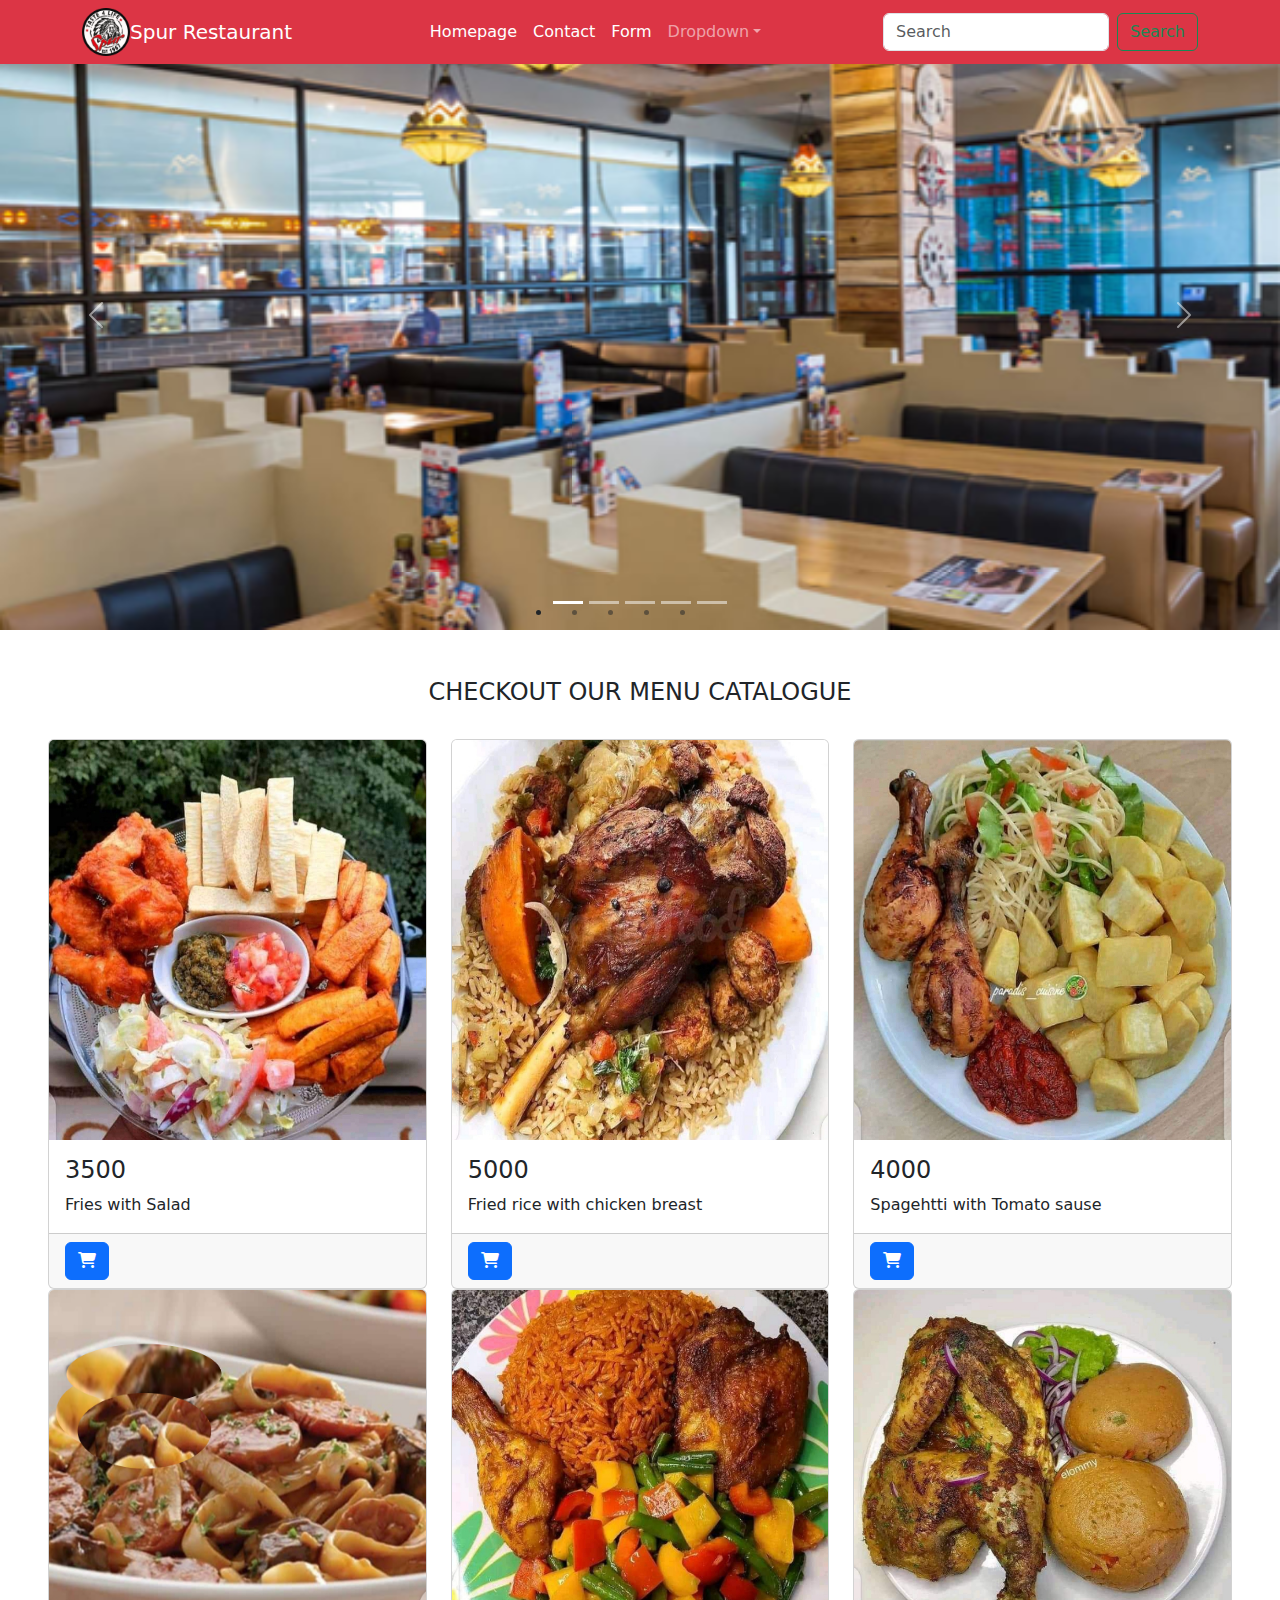
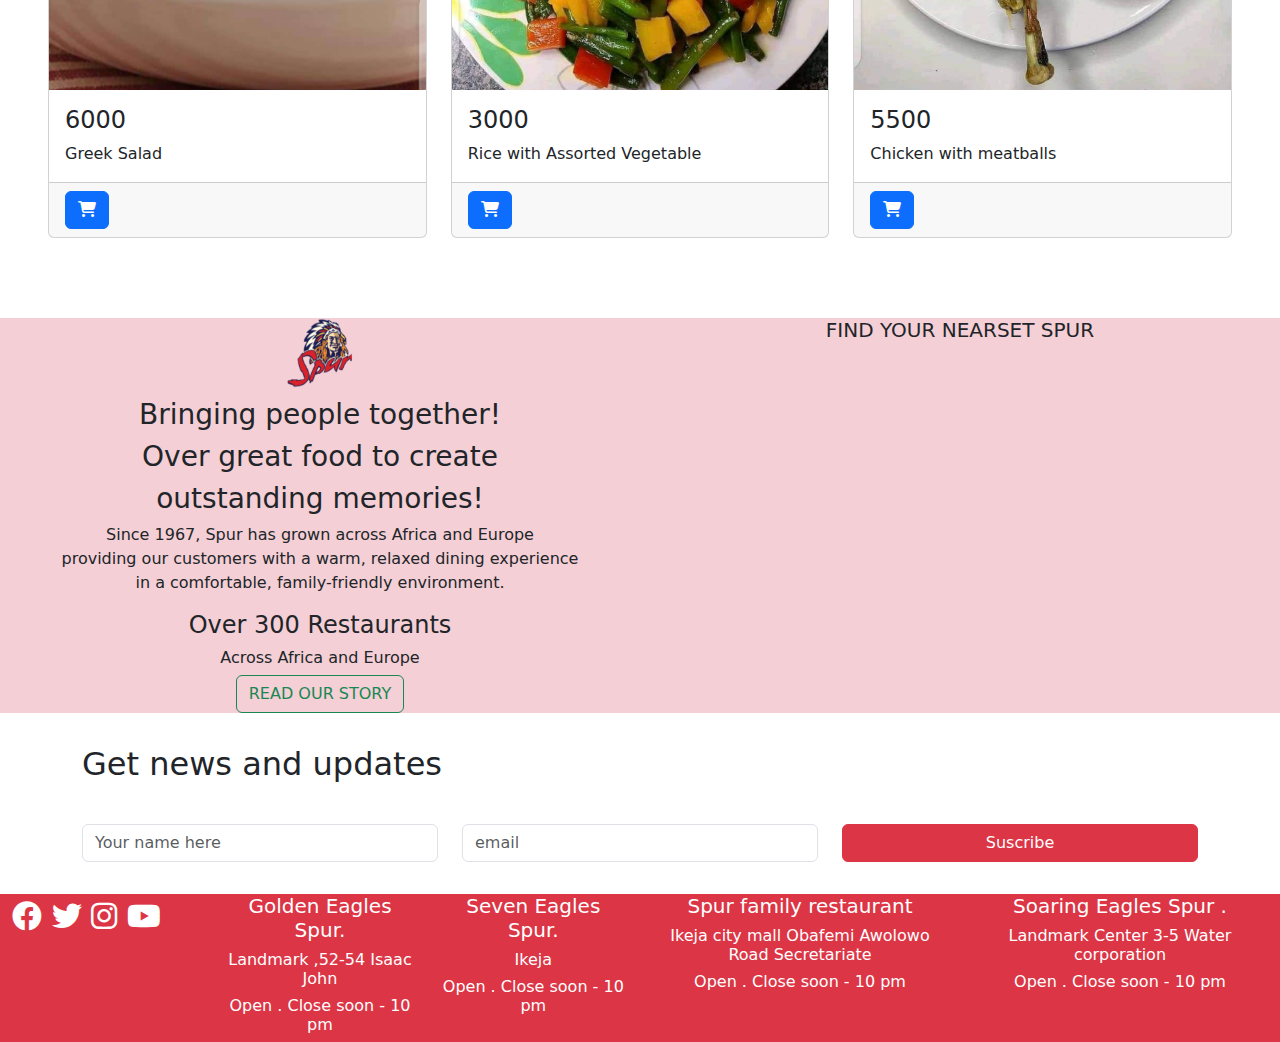
==== commit 4b1d280c: "footer added" ====
--- a/index.html
+++ b/index.html
@@ -270,16 +270,48 @@
 
     <div class="container-fluid" id="footer1">
         <div class="row">
-            <div class="col-sm-8 col-12 " id="items">
+            <div class="col-sm-2 col-12 " id="items">
                      <a href="https://www.facebook.com/SpurSteakRanches/" target="_blank"><i class="fab fa-facebook "></i> </a>
                      <a href="https://twitter.com/SpurRestaurant" target="_blank"><i class="fab fa-twitter "></i></a>
-                     <a href="https://www.instagram.com/officialspurnigeria/" target="_blank"><i class="fab fa-instagram "></i></a> 
-                     <a href="https://www.youtube.com/watch?v=ShZhA0EXbm4" target="_blank"><i class="fab fa-youtube "></i></a>    
+                     <a href="https://www.instagram.com/officialspurnigeria/" target="_blank"><i class="fab fa-instagram "></i></a>
+                     <a href="https://www.youtube.com/watch?v=ShZhA0EXbm4" target="_blank"><i class="fab fa-youtube "></i></a>   
             </div>  
 
-            <div class="col-sm-2 col-12 " id="items">
-                     
+            <div class="col-sm-2 col-12 " id="items2">
+                <div class="text-center">
+                <h5>Golden Eagles Spur.</h5>
+                <h6>Landmark ,52-54 Isaac John</h6>
+                <h6>Open . Close soon - 10 pm</h6>
+                </div>
             </div> 
+
+            
+            <div class="col-sm-2 col-12 " id="items2" >
+                <div class="text-center">
+                <h5>Seven Eagles Spur.</h5>
+                <h6>Ikeja</h6>
+                <h6>Open . Close soon - 10 pm</h6>
+                </div>
+            </div>
+
+            <div class="col-sm-3 col-12 " id="items2">
+                <div class="text-center">
+                <h5>Spur family restaurant </h5>
+                <h6>Ikeja city mall Obafemi Awolowo Road Secretariate</h6>
+                <h6>Open . Close soon - 10 pm</h6>
+                </div>
+            </div> 
+
+            
+            <div class="col-sm-3 col-12 " id="items2" >
+                <div class="text-center">
+                <h5>Soaring Eagles Spur .</h5>
+                <h6>Landmark Center 3-5 Water corporation</h6>
+                <h6>Open . Close soon - 10 pm</h6>
+                </div>
+            </div>
+
+            
         </div>
     </div>
 </div>
--- a/style.css
+++ b/style.css
@@ -58,6 +58,17 @@
     color:white
 }
 
+#items2 {
+    color:white;
+   
+}
+
+#items2 >h6{
+    color:white;
+    font-size: 15px;
+}
+
+
 #footer1{
     background-color:  #dc3545;
 }
